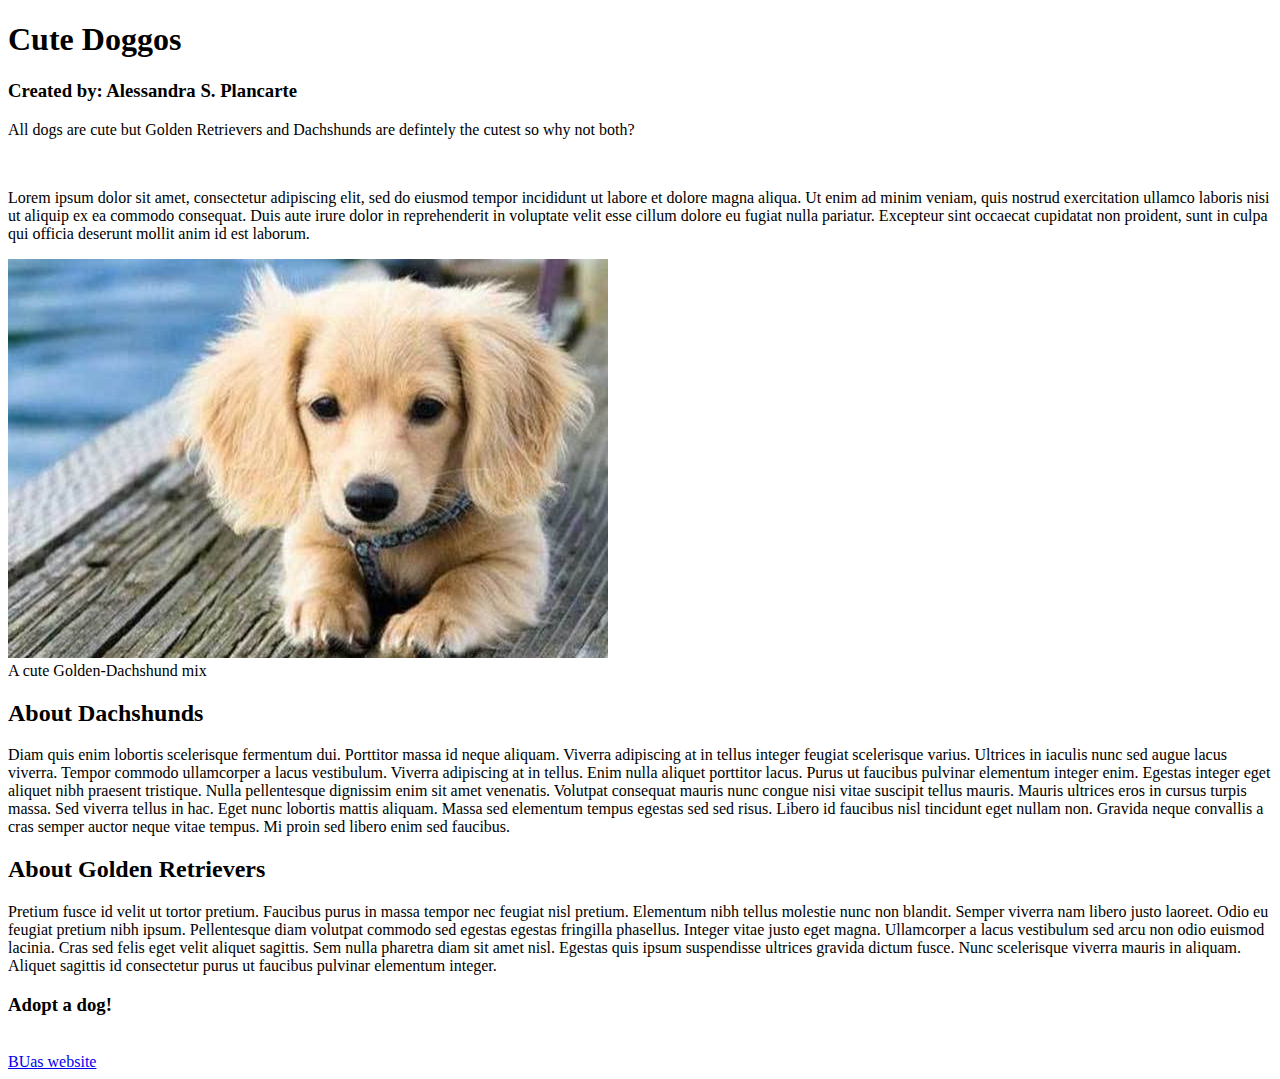
==== index.html @ cd277dcb "added css and js bootstrap files" ====
<!DOCTYPE html>
<html>
  <head>
    <link href="css/style.css" type="text/css" rel="stylesheet">
	<meta charset = "UTF-8">
	<link href="https://fonts.googleapis.com/css2?family=Bebas+Neue&display=swap" rel="stylesheet">
	 <link href="https://fonts.googleapis.com/css2?family=Lato&display=swap" rel="stylesheet">
	<title> Doggos </title>
  </head>
  <body>
	  <div class="bimg">
  	<h1 id="name"> Cute Doggos </h1>
	  </div>
	<h3> Created by: Alessandra S. Plancarte </h3>
	<div class="box1">
		<p>All dogs are cute but Golden Retrievers and Dachshunds are defintely the cutest so why not both?</p><br>
		<p> Lorem ipsum dolor sit amet, consectetur adipiscing elit, sed do eiusmod tempor incididunt ut labore et dolore magna aliqua. Ut enim ad minim veniam, quis nostrud exercitation ullamco laboris nisi ut aliquip ex ea commodo consequat. Duis aute irure dolor in reprehenderit in voluptate velit esse cillum dolore eu fugiat nulla pariatur. Excepteur sint occaecat cupidatat non proident, sunt in culpa qui officia deserunt mollit anim id est laborum.</p>
	<div class="image">
		<img src = "images/goldendachs.jpg" alt="A cute Golden-Dachshund mix" width="600" height = "399"/> <br> A cute Golden-Dachshund mix <br>
	</div>
		<h2 class="headers"> About Dachshunds</h2>
		<p> Diam quis enim lobortis scelerisque fermentum dui. Porttitor massa id neque aliquam. Viverra adipiscing at in tellus integer feugiat scelerisque varius. Ultrices in iaculis nunc sed augue lacus viverra. Tempor commodo ullamcorper a lacus vestibulum. Viverra adipiscing at in tellus. Enim nulla aliquet porttitor lacus. Purus ut faucibus pulvinar elementum integer enim. Egestas integer eget aliquet nibh praesent tristique. Nulla pellentesque dignissim enim sit amet venenatis. Volutpat consequat mauris nunc congue nisi vitae suscipit tellus mauris. Mauris ultrices eros in cursus turpis massa. Sed viverra tellus in hac. Eget nunc lobortis mattis aliquam. Massa sed elementum tempus egestas sed sed risus. Libero id faucibus nisl tincidunt eget nullam non. Gravida neque convallis a cras semper auctor neque vitae tempus. Mi proin sed libero enim sed faucibus.</p>
		<h2 class="headers"> About Golden Retrievers </h2>
		<p> Pretium fusce id velit ut tortor pretium. Faucibus purus in massa tempor nec feugiat nisl pretium. Elementum nibh tellus molestie nunc non blandit. Semper viverra nam libero justo laoreet. Odio eu feugiat pretium nibh ipsum. Pellentesque diam volutpat commodo sed egestas egestas fringilla phasellus. Integer vitae justo eget magna. Ullamcorper a lacus vestibulum sed arcu non odio euismod lacinia. Cras sed felis eget velit aliquet sagittis. Sem nulla pharetra diam sit amet nisl. Egestas quis ipsum suspendisse ultrices gravida dictum fusce. Nunc scelerisque viverra mauris in aliquam. Aliquet sagittis id consectetur purus ut faucibus pulvinar elementum integer. </p>
	</div>
	  	<h3 id="phrase"> Adopt a dog! </h3>
  	<a href = "https://www.buas.nl/en"><br> BUas website <br></a>
  </body>
</html>
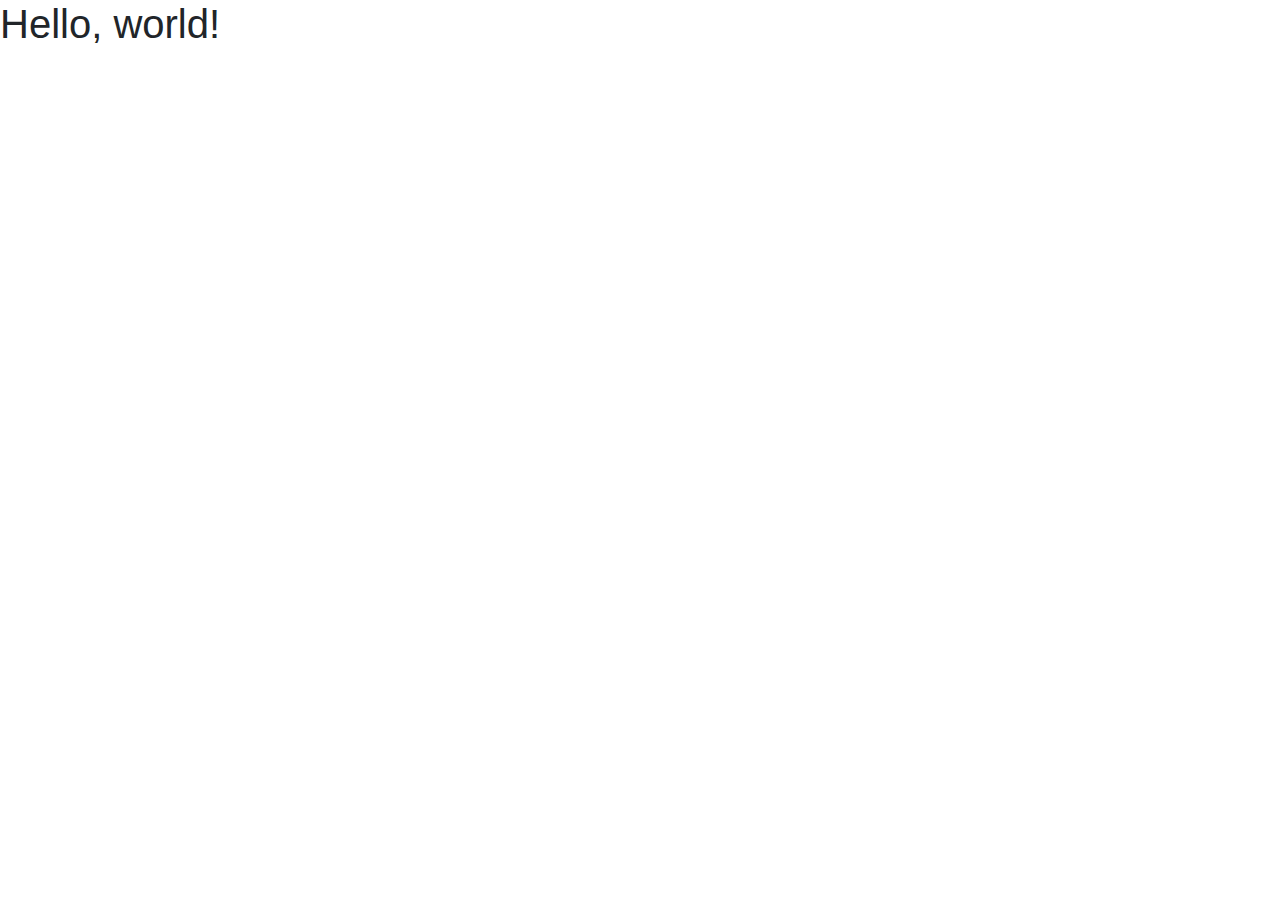
==== commit c625a55e: "added html file" ====
--- a/index.html
+++ b/index.html
@@ -1,29 +1,17 @@
-<!DOCTYPE html>
-<html>
+<!doctype html>
+<html lang="en">
   <head>
-    <link href="css/style.css" type="text/css" rel="stylesheet">
-	<meta charset = "UTF-8">
-	<link href="https://fonts.googleapis.com/css2?family=Bebas+Neue&display=swap" rel="stylesheet">
-	 <link href="https://fonts.googleapis.com/css2?family=Lato&display=swap" rel="stylesheet">
-	<title> Doggos </title>
+    <meta charset="utf-8">
+    <meta name="viewport" content="width=device-width, initial-scale=1, shrink-to-fit=no">
+
+    <link rel="stylesheet" href="css/bootstrap.min.css">
+
+    <title>Hello, world!</title>
   </head>
   <body>
-	  <div class="bimg">
-  	<h1 id="name"> Cute Doggos </h1>
-	  </div>
-	<h3> Created by: Alessandra S. Plancarte </h3>
-	<div class="box1">
-		<p>All dogs are cute but Golden Retrievers and Dachshunds are defintely the cutest so why not both?</p><br>
-		<p> Lorem ipsum dolor sit amet, consectetur adipiscing elit, sed do eiusmod tempor incididunt ut labore et dolore magna aliqua. Ut enim ad minim veniam, quis nostrud exercitation ullamco laboris nisi ut aliquip ex ea commodo consequat. Duis aute irure dolor in reprehenderit in voluptate velit esse cillum dolore eu fugiat nulla pariatur. Excepteur sint occaecat cupidatat non proident, sunt in culpa qui officia deserunt mollit anim id est laborum.</p>
-	<div class="image">
-		<img src = "images/goldendachs.jpg" alt="A cute Golden-Dachshund mix" width="600" height = "399"/> <br> A cute Golden-Dachshund mix <br>
-	</div>
-		<h2 class="headers"> About Dachshunds</h2>
-		<p> Diam quis enim lobortis scelerisque fermentum dui. Porttitor massa id neque aliquam. Viverra adipiscing at in tellus integer feugiat scelerisque varius. Ultrices in iaculis nunc sed augue lacus viverra. Tempor commodo ullamcorper a lacus vestibulum. Viverra adipiscing at in tellus. Enim nulla aliquet porttitor lacus. Purus ut faucibus pulvinar elementum integer enim. Egestas integer eget aliquet nibh praesent tristique. Nulla pellentesque dignissim enim sit amet venenatis. Volutpat consequat mauris nunc congue nisi vitae suscipit tellus mauris. Mauris ultrices eros in cursus turpis massa. Sed viverra tellus in hac. Eget nunc lobortis mattis aliquam. Massa sed elementum tempus egestas sed sed risus. Libero id faucibus nisl tincidunt eget nullam non. Gravida neque convallis a cras semper auctor neque vitae tempus. Mi proin sed libero enim sed faucibus.</p>
-		<h2 class="headers"> About Golden Retrievers </h2>
-		<p> Pretium fusce id velit ut tortor pretium. Faucibus purus in massa tempor nec feugiat nisl pretium. Elementum nibh tellus molestie nunc non blandit. Semper viverra nam libero justo laoreet. Odio eu feugiat pretium nibh ipsum. Pellentesque diam volutpat commodo sed egestas egestas fringilla phasellus. Integer vitae justo eget magna. Ullamcorper a lacus vestibulum sed arcu non odio euismod lacinia. Cras sed felis eget velit aliquet sagittis. Sem nulla pharetra diam sit amet nisl. Egestas quis ipsum suspendisse ultrices gravida dictum fusce. Nunc scelerisque viverra mauris in aliquam. Aliquet sagittis id consectetur purus ut faucibus pulvinar elementum integer. </p>
-	</div>
-	  	<h3 id="phrase"> Adopt a dog! </h3>
-  	<a href = "https://www.buas.nl/en"><br> BUas website <br></a>
+    <h1>Hello, world!</h1>
+
+    <script src="js/jquery-3.6.0.slim.min.js"></script>
+    <script src="js/bootstrap.bundle.min.js"></script>
   </body>
 </html>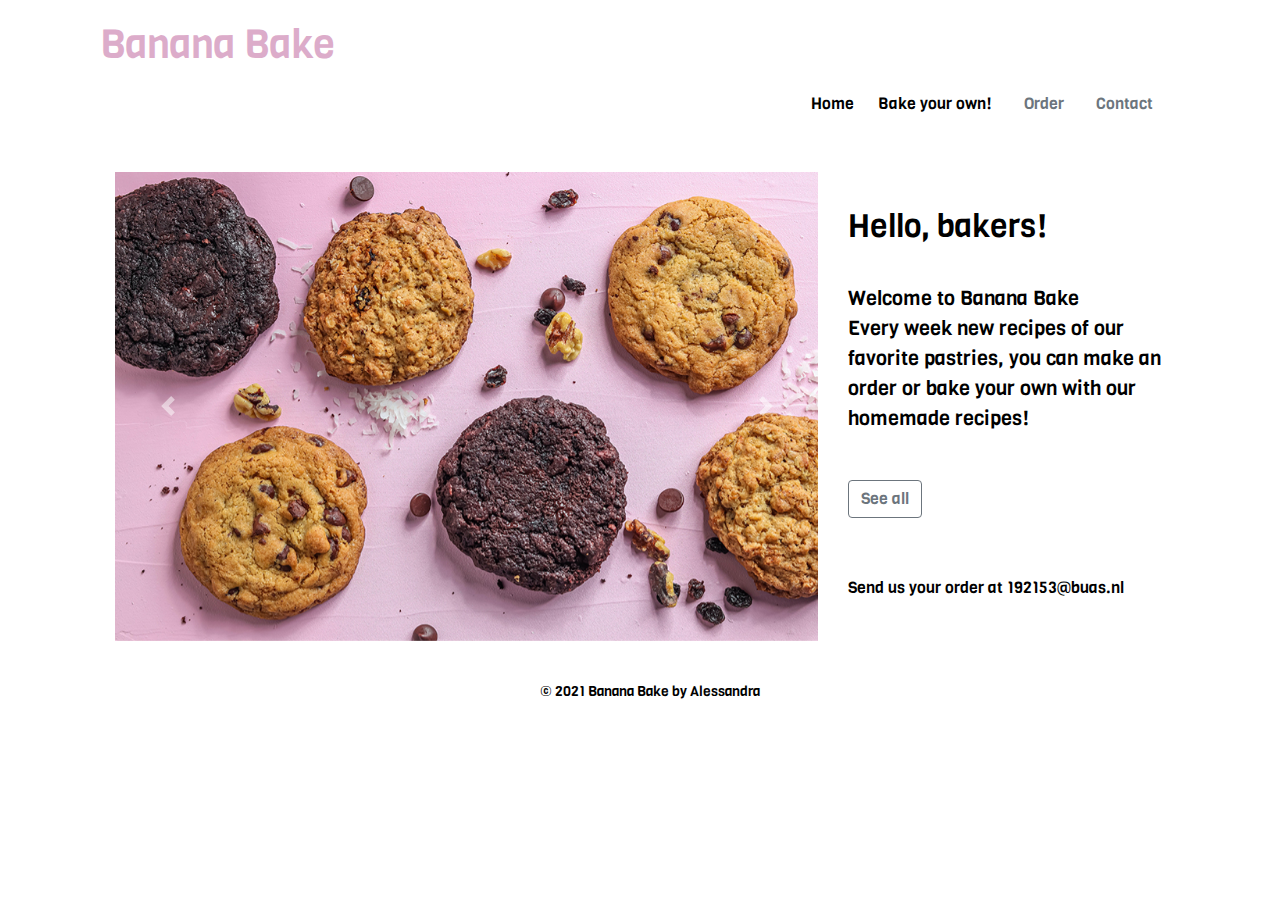
==== commit 6a90bc0a: "html changes" ====
--- a/index.html
+++ b/index.html
@@ -3,13 +3,81 @@
   <head>
     <meta charset="utf-8">
     <meta name="viewport" content="width=device-width, initial-scale=1, shrink-to-fit=no">
+	
+	  <link rel="preconnect" href="https://fonts.gstatic.com">
+	  <link href="https://fonts.googleapis.com/css2?family=Viga&display=swap" rel="stylesheet">
+	  
+	  <link rel="stylesheet" href="css/bootstrap.min.css">
+	  <link href="css/style.css" type="text/css" rel="stylesheet">
+	 
+    <title>Banana Bake</title>
+  </head>
+	
+  <body>
+<!-- Header -->
+	  <header class="container row">
+		  <h1>Banana Bake</h1>
+	<div class="container-fluid">
+		<nav class="navbar navbar-expand-sm">
+		  <ul class="nav justify-content-end">
+			  <li class="navbar-nav nav-item">
+				  <a class="nav-link" href="index.html">Home</a>
+			  </li>
+			  <li class="nav-item">
+				  <a class="nav-link" href="192153.html">Bake your own!</a>
+			  </li>
+			  <li class="nav-item">
+				  <a class="nav-link disabled" href="#">Order</a>
+			  </li>
+			  <li class="nav-item">
+				  <a class="nav-link disabled" href="#">Contact</a>
+			  </li>
+		  </ul>
+		</nav>
+	</div>
+	  </header>
+	
+	 
+<!-- Body -->
+<section class="container">
+	<div class="row main">
+		<div class="col-12 col-sm-8">
+			<div class="carousel slide" id="car" data-ride="carousel">
+				<div class="carousel-inner">
+					<div class="carousel-item active">
+						<img class="img-fluid" src="images/cookies2.jpg" alt="cookiess">
+					</div>
+					<div class="carousel-item">
+						<img class="img-fluid" src="images/donuts.jpg" alt="douts">
+					</div>
+					<div class="carousel-item">
+						<img class="img-fluid" src="images/macarons.jpg" alt="macarons">
+					</div>
+					<a class="carousel-control-prev" href="#car" data-slide="prev">
+					<span class="carousel-control-prev-icon"></span>
+					</a>
+					<a class="carousel-control-next" href="#car" data-slide="next">
+					<span class="carousel-control-next-icon"></span>
+					</a>
+				</div>
+			</div>
+		</div>
+		
+		<div class="col-12 col-sm-4">
+			<h2>Hello, bakers!</h2><br>
+			<p>Welcome to Banana Bake<br>Every week new recipes of our favorite pastries, you can make an order or bake your own with our homemade recipes!</p><br>
+		<a class="btn btn-outline-secondary" href="192153.html" role="button" id="button">See all</a><br><br><br>
+		<h6> Send us your order at 192153@buas.nl </h6>
+		</div>
+	</div>
+</section>
+	  
 
-    <link rel="stylesheet" href="css/bootstrap.min.css">
-
-    <title>Hello, world!</title>
-  </head>
-  <body>
-    <h1>Hello, world!</h1>
+<!-- Footer -->
+<footer class="container col-12">
+    <p>&copy; 2021 Banana Bake by Alessandra</p>
+</footer>
+    
 
     <script src="js/jquery-3.6.0.slim.min.js"></script>
     <script src="js/bootstrap.bundle.min.js"></script>
--- a/css/style.css
+++ b/css/style.css
@@ -0,0 +1,54 @@
+* { margin: 0; padding: 0; border: 0; font-size: 100%; }
+
+body{
+	font-family: Viga;
+	margin-left: 20px;
+	margin-right: auto;
+}
+
+h1{
+	font-family: Viga;
+	color:#DCACCA;}
+
+.nav, .nabvar-nav, .nav-link {
+	background-color: white;
+	font-family: Viga;
+	color: black;
+	flex: 1;
+}
+
+.main{
+	font-family: Viga;
+	color: black;
+	font-size: 20px;
+	text-align:left;
+	align-items: center;
+	margin: auto;
+}
+
+.jumbotron, .jumbotron-fluid, .container{
+	background-color: white;
+	align-content: center;
+	padding: 20px;
+	margin:auto;
+}
+
+.captions{
+	padding: 20px;
+	margin: auto;
+	text-align: center;
+	font-family: Viga;
+	font-size: 20px;
+}
+
+footer{
+	text-align: center;
+	font-family: Viga;
+	color: black;
+	font-size: 14px;
+}
+  
+
+
+
+
